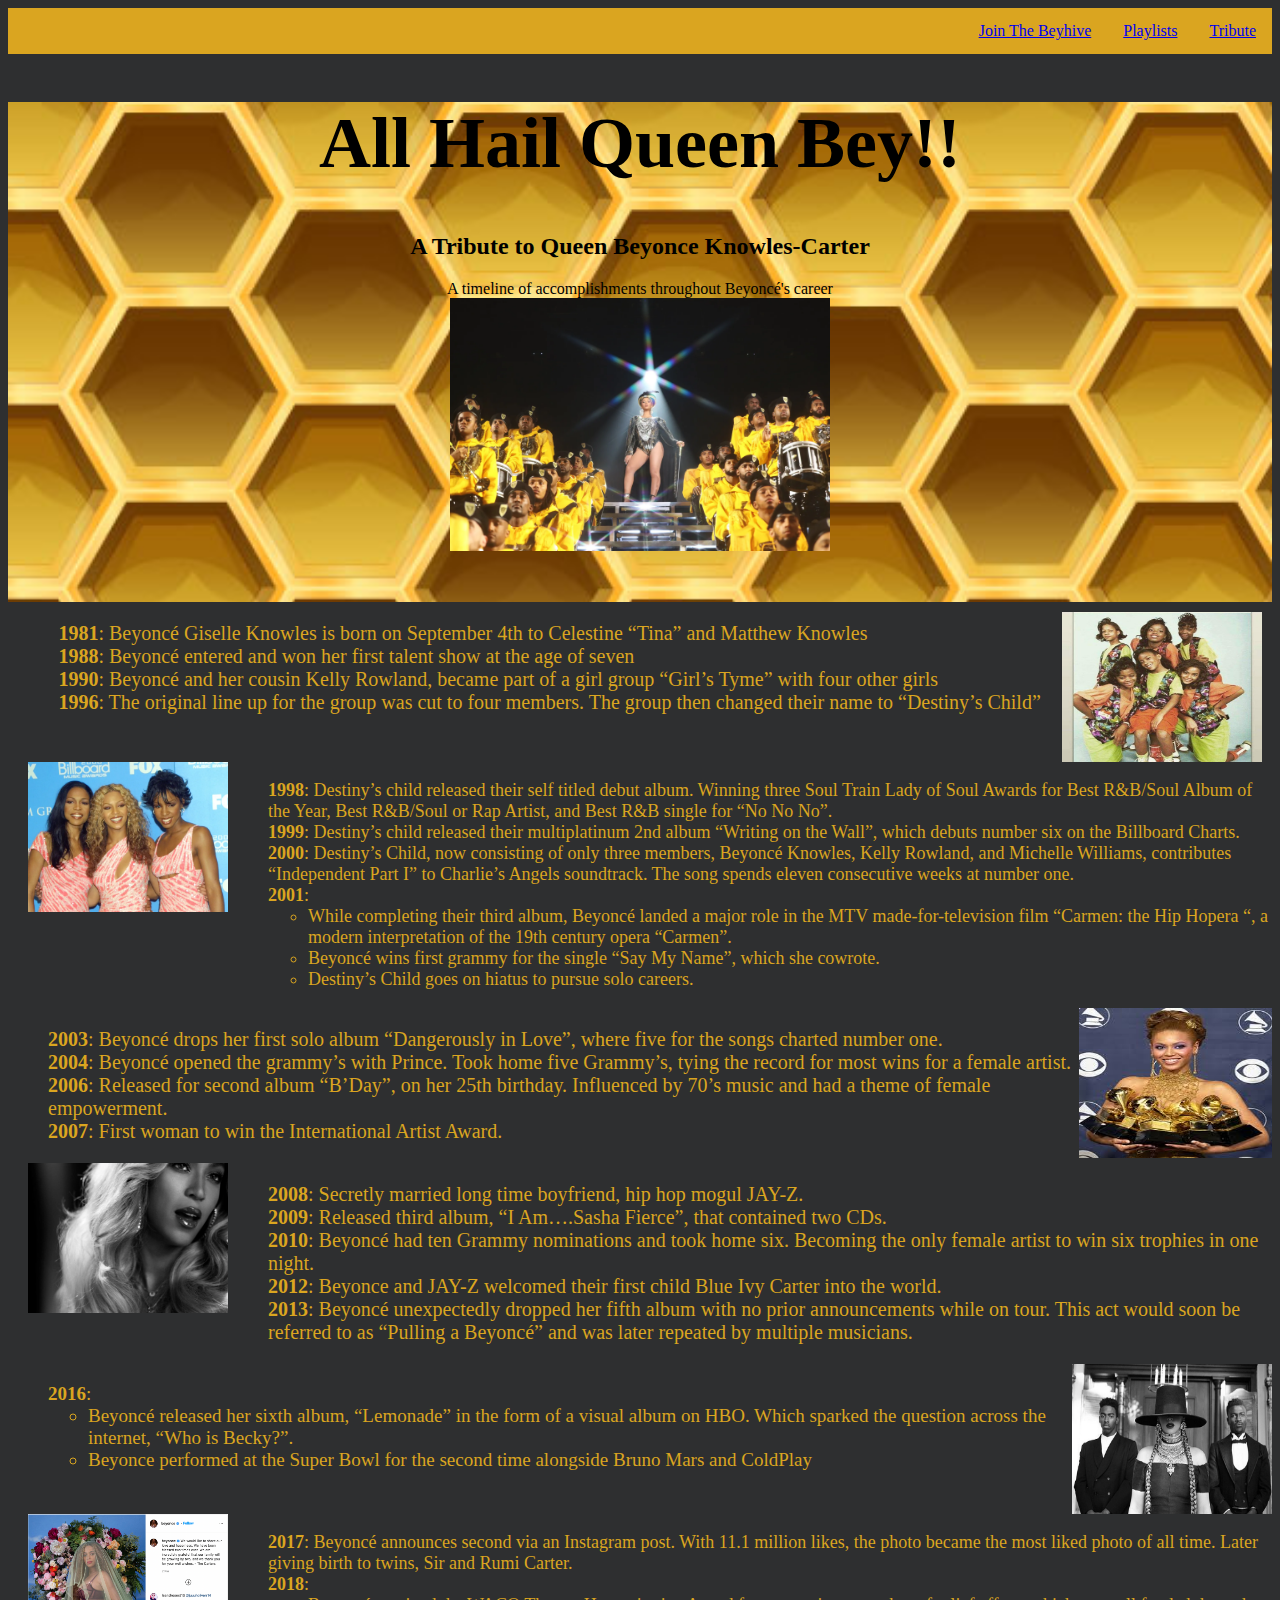
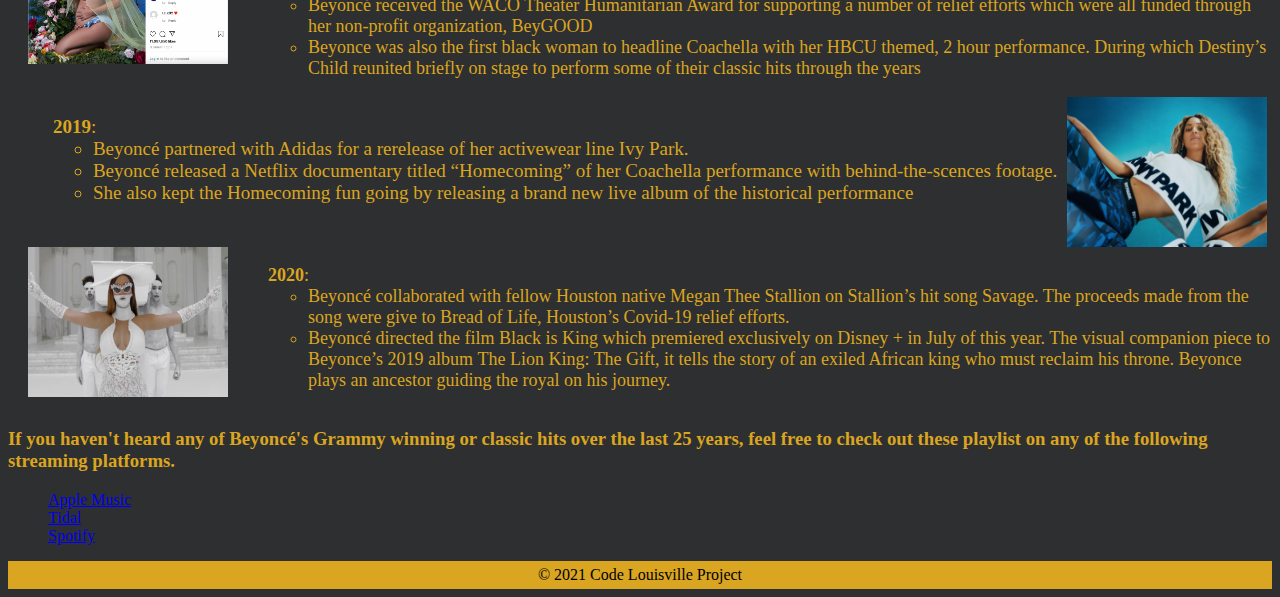
==== index.html @ 44b01366 "update" ====
<!DOCTYPE html>
<html>
 
<div class="nav">
    <a href="tribute">Tribute</a>
    <a href="playlist">Playlists</a>
    <a href="beyhive">Join The Beyhive</a>
</div>
    <head>
        <title>Beyoncé Tribute</title>
        <link rel= "stylesheet" href="styles.css">
    </head>

    <header class="intro">
        <h1>All Hail Queen Bey!!</h1>
            <h2>A Tribute to Queen Beyonce Knowles-Carter </h2>
            <span>A timeline of accomplishments throughout Beyoncé's career</span>
            <img class="coachella" src="img/HOMECOMING_1.0.webp" alt="Beyoncé's Coachella Performance">
   </header>
    
   <body>
        <div class="ninety-six">
            <ul style="list-style-type: none;">
                <li><b>1981</b>: Beyoncé Giselle Knowles is born on September 4th to Celestine “Tina” and Matthew Knowles</li>
                <li><b>1988</b>: Beyoncé entered and won her first talent show at the age of seven</li>
                <li><b>1990</b>: Beyoncé and her cousin Kelly Rowland, became part of a girl group “Girl’s Tyme”  with four other girls</li>
                <li><b>1996</b>: The original line up for the group was cut to four members. The group then changed their name to “Destiny’s Child”</li>
            </ul>
            <img class="image" src="img/GirlsTyme.jpg" alt="Girls Tyme" >
        </div>    

        <div class="ninety-eight">
            <img class="destiny" src="img/1361.webp" alt="Destiny’s Child">
            <ul style="list-style-type: none;">
                <li><b>1998</b>: Destiny’s child released their self titled debut album. Winning three Soul Train Lady of Soul Awards for Best R&B/Soul Album of the Year, Best R&B/Soul or Rap Artist, and Best R&B single for “No No No”.</li>
                <li><b>1999</b>: Destiny’s child released their multiplatinum 2nd album “Writing on the Wall”, which debuts number six on the Billboard Charts.</li> 
                <li><b>2000</b>: Destiny’s Child, now consisting of only three members, Beyoncé Knowles, Kelly Rowland, and Michelle Williams, contributes “Independent Part I” to Charlie’s Angels soundtrack. The song spends eleven consecutive weeks at number one. </li>
                <li><b>2001</b>: 
                    <ul>
                        <li>While completing their third album, Beyoncé landed a major role in the MTV made-for-television film “Carmen: the Hip Hopera “, a modern interpretation of the 19th century opera “Carmen”.</li>
                        <li>Beyoncé wins first grammy for the single “Say My Name”, which she cowrote.</li>
                        <li>Destiny’s Child goes on hiatus to pursue solo careers.</li>
                    </ul> 
                </li>
            </ul>
        </div>

        <div class="o-three">
            <ul style="list-style-type: none;">
                <li><b>2003</b>: Beyoncé drops her first solo album “Dangerously in Love”, where five for the songs charted number one.</li>              
                <li><b>2004</b>: Beyoncé opened the grammy’s with Prince. Took home five Grammy’s, tying the record for most wins for a female artist.</li>
                <li><b>2006</b>: Released for second album “B’Day”, on her 25th birthday. Influenced by 70’s music and had a theme of female empowerment.</li>
                <li><b>2007</b>: First woman to win the International Artist Award.</li> 
            </ul>
            <img class="solo" src="img/Solo.jpg" alt="Beyoncé at the 2004 Grammy Awards with her 5 awards">
        </div>

        <div class="o-eight">
            <img class="fam" src="img/DanceWithYou.webp">
            <ul style="list-style-type: none;">
            <li><b>2008</b>: Secretly married long time boyfriend, hip hop mogul JAY-Z.</li> 
            <li><b>2009</b>: Released third album, “I Am….Sasha Fierce”, that contained two CDs.</li>
            <li><b>2010</b>: Beyoncé had ten Grammy nominations and took home six. Becoming the only female artist to win six trophies in one night.</li>
            <li><b>2012</b>: Beyonce and JAY-Z welcomed their first child Blue Ivy Carter into the world.</li>
            <li><b>2013</b>: Beyoncé unexpectedly dropped her fifth album with no prior announcements while on tour. This act would soon be referred to as “Pulling a Beyoncé” and was later repeated by multiple musicians.</li>
            </ul>
        </div>

        <div class="sixteen">
            <ul style="list-style-type: none;">
            <li><b>2016</b>: 
                <ul>
                    <li>Beyoncé released her sixth album, “Lemonade” in the form of a visual album on HBO. Which sparked the question across the internet, “Who is Becky?”.</li>
                    <li>Beyonce performed at the Super Bowl for the second time alongside Bruno Mars and ColdPlay</li>
                </ul>
            </li>
            </ul>
            <img class="lemonade" src="img/beyonce_formation_lemonade.jpg">
        </div>

        <div class="seventeen">
            <img class="insta" src="img/BeyonceBreaksTheInternet.png">
            <ul style="list-style-type: none;">
            <li><b>2017</b>: Beyoncé announces second via an Instagram post. With 11.1 million likes, the photo became the most liked photo of all time. Later giving birth to twins, Sir and Rumi Carter.</li>
            <li><b>2018</b>: 
                <ul>
                    <li>Beyoncé received the WACO Theater Humanitarian Award for supporting a number of relief efforts which were all funded through her non-profit organization, BeyGOOD</li>
                    <li>Beyonce was also the first black woman to headline Coachella with her HBCU themed, 2 hour performance. During which Destiny’s Child reunited briefly on stage to perform some of their classic hits through the years</li>
            </ul>
            </li>
            </ul> 
        </div>

        
    <div class="nineteen">
            <ul style="list-style-type: none;">
        <li><b>2019</b>: 
            <ul>
                <li>Beyoncé partnered with Adidas for a rerelease of her activewear line Ivy Park.</li>
                <li>Beyoncé released a Netflix documentary titled “Homecoming” of her Coachella performance with behind-the-scences footage.</li>
                <li>She also kept the Homecoming fun going by releasing a brand new live album of the historical performance</li>
            </ul>
            </li>
            </ul>
            <img class="ivy" src="img/ivypark.png">
            </div>

            <div class="twenty-twenty">
                <img class="king" src="img/beyonce-black-is-king-7.webp">
            <ul style="list-style-type: none;">
                <li><b>2020</b>: 
                    <ul>
                    <li>Beyoncé collaborated with fellow Houston native Megan Thee Stallion on Stallion’s hit song Savage. The proceeds made from the song were give to Bread of Life, Houston’s Covid-19 relief efforts.</li>
                    <li>Beyoncé directed the film Black is King which premiered exclusively on Disney + in July of this year. The visual companion piece to Beyonce’s 2019 album The Lion King: The Gift, it tells the story of an exiled African king who must reclaim his throne. Beyonce plays an ancestor guiding the royal on his journey.</li>
                    </ul>
                    </li>
        </ul> 
    </div>  
    
    <h3>If you haven't heard any of Beyoncé's Grammy winning or classic hits over the last 25 years, feel free to check out these playlist on any of the following streaming platforms.</h3>
        <ul style="list-style-type: none;">
            <li><a href="https://music.apple.com/us/playlist/beyonc%C3%A9-essentials/pl.5f8c5bff172544048505f0b3253ee178">Apple Music</a></li>
            <li><a href="https://tidal.com/browse/playlist/26591fd0-cc2b-47ff-b4ec-30d2c98c127e">Tidal</a></li>
            <li><a href="https://open.spotify.com/playlist/7lo1rUZYXhRjo18CG9mTQl">Spotify</a></li>
        </ul>
    </body>

    <footer class="footer">&copy; 2021 Code Louisville Project</footer>
</html>
---- styles.css ----
.nav {
    list-style-type: none;
    margin: 0;
    padding: 0;
    background-color: goldenrod;
    overflow: hidden;
}

.nav a {
    float: right;
    text-align: center;
    padding: 14px 16px;
}

header {
    text-align: center;
    height: 500px;
    width: 100%;
    background-image: url(img/BeeHive.jpg);
    background-size: cover;

}
.coachella {
    display: block;
    margin-left: auto;
    margin-right: auto;
    width: 30%;
    transition: all .2s ease-in-out;
}

.coachella:hover {
    transform: scale(1.2);
}

body {
    background-color: rgb(46, 47, 48);
}

h1 {
    font-size: 72px;
}



.ninety-six {
    display: flex;
    justify-content: space-around;
    font-size: 20px;
    color: goldenrod;
    
}

.image {
    padding-top: 10px;
    height: 150px;
    width: 200px;
    display: flex;
    justify-content: space-around;
    transition: all .2s ease-in-out;
}

.image:hover {
    transform: scale(1.2);
}

.destiny {
    padding-left: 20px;
    height: 150px;
    width: 200px;
    display: flex;
    justify-content: space-around;
    transition: all .2s ease-in-out;
}

.destiny:hover {
    transform: scale(1.2);
}

.ninety-eight {
    
    display: flex;
    justify-content: space-around;
    font-size: 18px;
    color: goldenrod;
}

.o-three {
    display: flex;
    justify-content: space-around;
    font-size: 20px;
    color: goldenrod;
}

.solo {
    height: 150px;
    width: 200px;
    display: flex;
    justify-content: space-around;
    transition: all .2s ease-in-out;
}

.solo:hover {
    transform: scale(1.2);
}

.fam {
    padding-left: 20px;
    height: 150px;
    width: 200px;
    display: flex;
    justify-content: space-around;
    transition: all .2s ease-in-out;
    
}

.fam:hover {
    transform: scale(1.2);
}

.o-eight{
    display: flex;
    justify-content: space-around;
    font-size: 20px;
    color: goldenrod;
}


.sixteen {
    display: flex;
    justify-content: space-around;
    font-size: 19px;
    color:goldenrod;
}

.lemonade {
    height: 150px;
    width: 200px;
    display: flex;
    justify-content: space-around;
    transition: all .2s ease-in-out;
}

.lemonade:hover {
    transform: scale(1.2);
}

.insta {
    padding-left: 20px;
    height: 150px;
    width: 200px;
    display: flex;
    justify-content: space-around;
    transition: all .2s ease-in-out;
}

.insta:hover {
    transform: scale(1.2);
}

.seventeen{
    display: flex;
    justify-content: space-around;
    font-size: 18px;
    color: goldenrod;
}

.nineteen {
    display: flex;
    justify-content: space-around;
    font-size: 19px;
    color: goldenrod;
}

.ivy {
    height: 150px;
    width: 200px;
    display: flex;
    justify-content: space-around;
    transition: all .2s ease-in-out;
}

.ivy:hover {
    transform: scale(1.2);
}

.king {
    padding-left: 20px;
    height: 150px;
    width: 200px;
    display: flex;
    justify-content: space-around;
    transition: all .2s ease-in-out;
}

.king:hover {
    transform: scale(1.2);
}

.twenty-twenty {
    display: flex;
    justify-content: space-around;
    font-size: 18px;
    color: goldenrod;
}

footer {
    text-align: center;
    background-color: goldenrod;
    padding-top: 5px;
    padding-bottom: 5px;

}

h3 {
    color: goldenrod;
}

/* Media Queries */
@media (min-width: 500px ) {




}
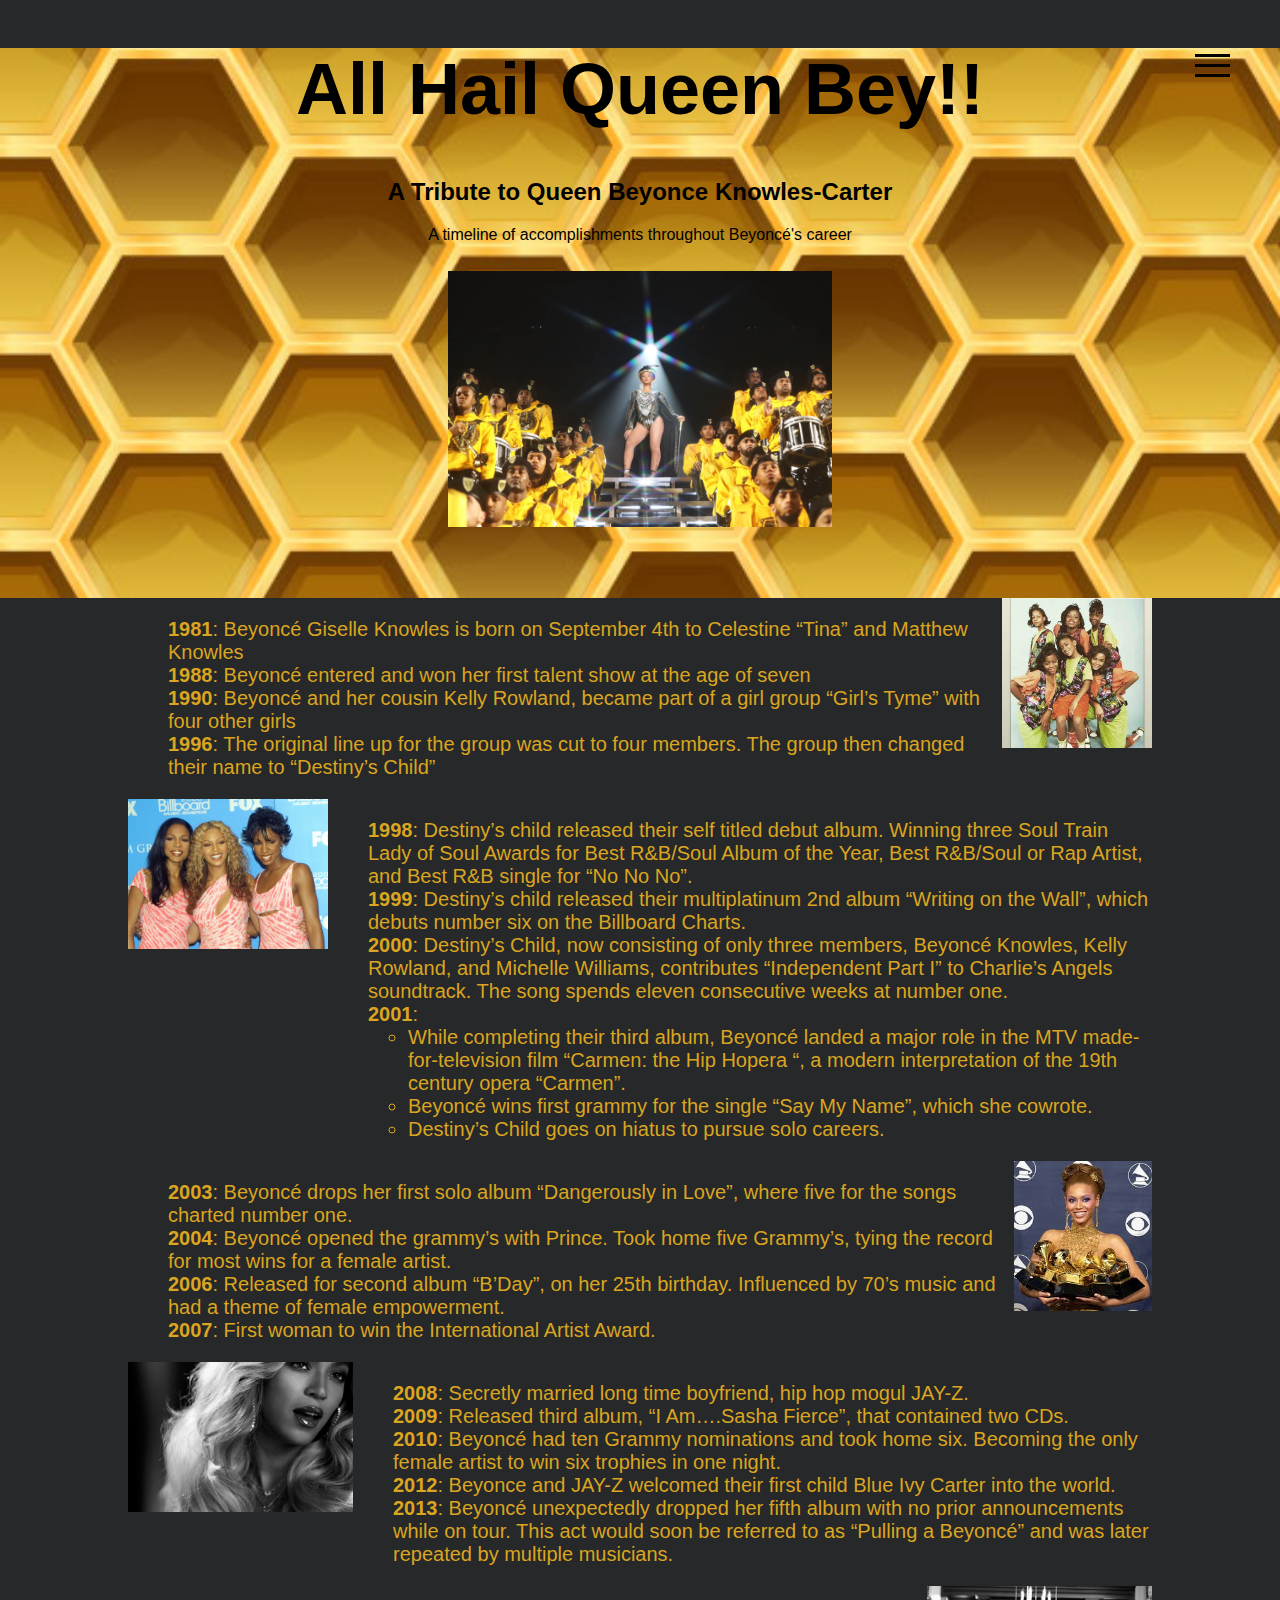
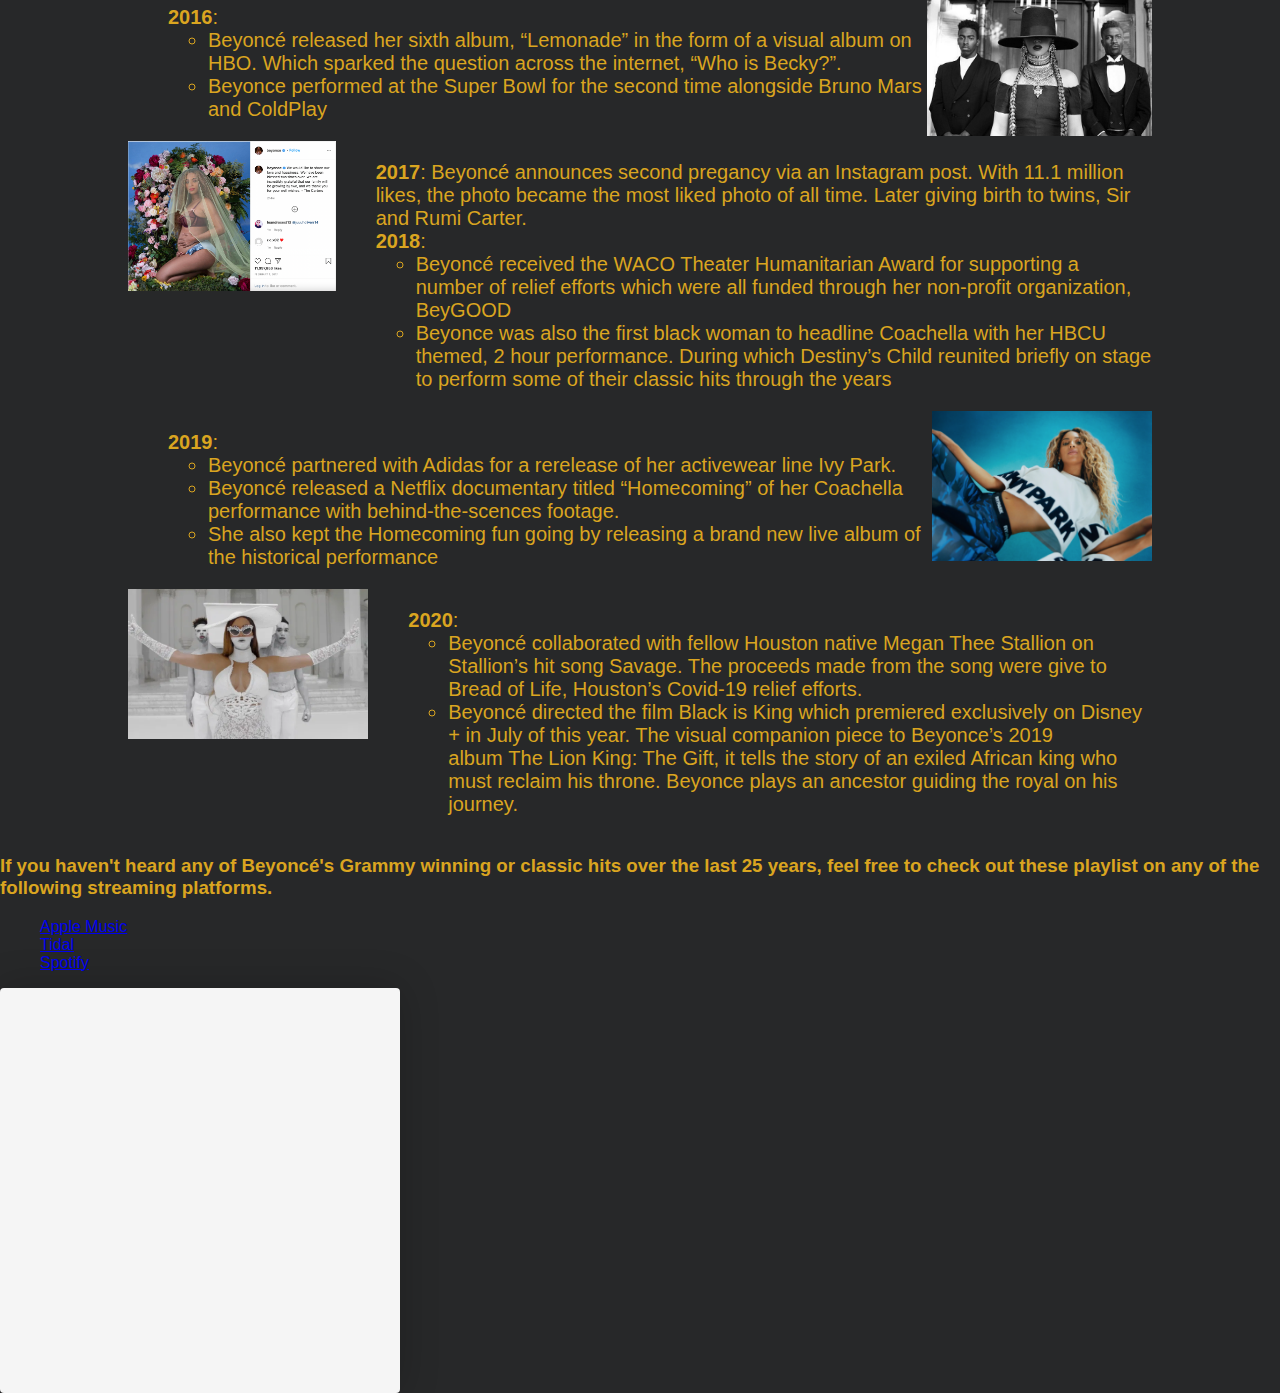
==== commit 79444879: "Login" ====
--- a/index.html
+++ b/index.html
@@ -1,11 +1,28 @@
 <!DOCTYPE html>
 <html>
  
-<div class="nav">
-    <a href="tribute">Tribute</a>
-    <a href="playlist">Playlists</a>
-    <a href="beyhive">Join The Beyhive</a>
+<div class="container">
+    <nav class="navbar">
+        <div class="hamburger-menu">
+            <div class="line line-1"></div>
+            <div class="line line-2"></div>
+            <div class="line line-3"></div>
+        </div>
+
+        <ul class="nav-list">
+            <li class="nav-item">
+                <a href="#tribute" class="nav-link">Tribute</a>
+            </li>
+            <li class="nav-item">
+                <a href="#playlists" class="nav-link">Playlists</a>
+            </li>
+            <li class="nav-item">
+                <a href="#beyhive" class="nav-link">Join The Beyhive</a>
+            </li>
+        </ul>
+    </nav>
 </div>
+    
     <head>
         <title>Beyoncé Tribute</title>
         <link rel= "stylesheet" href="styles.css">
@@ -19,8 +36,10 @@
    </header>
     
    <body>
-        <div class="ninety-six">
-            <ul style="list-style-type: none;">
+       
+       <script src="script1.js"></script>
+        <div class="row">
+            <ul href="#tribute" style="list-style-type: none;">
                 <li><b>1981</b>: Beyoncé Giselle Knowles is born on September 4th to Celestine “Tina” and Matthew Knowles</li>
                 <li><b>1988</b>: Beyoncé entered and won her first talent show at the age of seven</li>
                 <li><b>1990</b>: Beyoncé and her cousin Kelly Rowland, became part of a girl group “Girl’s Tyme”  with four other girls</li>
@@ -29,7 +48,7 @@
             <img class="image" src="img/GirlsTyme.jpg" alt="Girls Tyme" >
         </div>    
 
-        <div class="ninety-eight">
+        <div class="row">
             <img class="destiny" src="img/1361.webp" alt="Destiny’s Child">
             <ul style="list-style-type: none;">
                 <li><b>1998</b>: Destiny’s child released their self titled debut album. Winning three Soul Train Lady of Soul Awards for Best R&B/Soul Album of the Year, Best R&B/Soul or Rap Artist, and Best R&B single for “No No No”.</li>
@@ -45,7 +64,7 @@
             </ul>
         </div>
 
-        <div class="o-three">
+        <div class="row">
             <ul style="list-style-type: none;">
                 <li><b>2003</b>: Beyoncé drops her first solo album “Dangerously in Love”, where five for the songs charted number one.</li>              
                 <li><b>2004</b>: Beyoncé opened the grammy’s with Prince. Took home five Grammy’s, tying the record for most wins for a female artist.</li>
@@ -55,7 +74,7 @@
             <img class="solo" src="img/Solo.jpg" alt="Beyoncé at the 2004 Grammy Awards with her 5 awards">
         </div>
 
-        <div class="o-eight">
+        <div class="row">
             <img class="fam" src="img/DanceWithYou.webp">
             <ul style="list-style-type: none;">
             <li><b>2008</b>: Secretly married long time boyfriend, hip hop mogul JAY-Z.</li> 
@@ -66,7 +85,7 @@
             </ul>
         </div>
 
-        <div class="sixteen">
+        <div class="row">
             <ul style="list-style-type: none;">
             <li><b>2016</b>: 
                 <ul>
@@ -78,10 +97,10 @@
             <img class="lemonade" src="img/beyonce_formation_lemonade.jpg">
         </div>
 
-        <div class="seventeen">
+        <div class="row">
             <img class="insta" src="img/BeyonceBreaksTheInternet.png">
             <ul style="list-style-type: none;">
-            <li><b>2017</b>: Beyoncé announces second via an Instagram post. With 11.1 million likes, the photo became the most liked photo of all time. Later giving birth to twins, Sir and Rumi Carter.</li>
+            <li><b>2017</b>: Beyoncé announces second pregancy via an Instagram post. With 11.1 million likes, the photo became the most liked photo of all time. Later giving birth to twins, Sir and Rumi Carter.</li>
             <li><b>2018</b>: 
                 <ul>
                     <li>Beyoncé received the WACO Theater Humanitarian Award for supporting a number of relief efforts which were all funded through her non-profit organization, BeyGOOD</li>
@@ -92,7 +111,7 @@
         </div>
 
         
-    <div class="nineteen">
+    <div class="row">
             <ul style="list-style-type: none;">
         <li><b>2019</b>: 
             <ul>
@@ -105,7 +124,7 @@
             <img class="ivy" src="img/ivypark.png">
             </div>
 
-            <div class="twenty-twenty">
+            <div class="row">
                 <img class="king" src="img/beyonce-black-is-king-7.webp">
             <ul style="list-style-type: none;">
                 <li><b>2020</b>: 
@@ -115,14 +134,60 @@
                     </ul>
                     </li>
         </ul> 
-    </div>  
-    
-    <h3>If you haven't heard any of Beyoncé's Grammy winning or classic hits over the last 25 years, feel free to check out these playlist on any of the following streaming platforms.</h3>
+    </div> 
+
+   
+         <h3>If you haven't heard any of Beyoncé's Grammy winning or classic hits over the last 25 years, feel free to check out these playlist on any of the following streaming platforms.</h3>
         <ul style="list-style-type: none;">
             <li><a href="https://music.apple.com/us/playlist/beyonc%C3%A9-essentials/pl.5f8c5bff172544048505f0b3253ee178">Apple Music</a></li>
             <li><a href="https://tidal.com/browse/playlist/26591fd0-cc2b-47ff-b4ec-30d2c98c127e">Tidal</a></li>
             <li><a href="https://open.spotify.com/playlist/7lo1rUZYXhRjo18CG9mTQl">Spotify</a></li>
         </ul>
+
+        <div class="join">
+            <form class="form form-hidden" id="login">
+                <h3 class="form-title">Login</h3>
+                <div class="form-message form-message-error"></div>
+                <div class="form-input-group">
+                    <input type="text" class="form-input" autofocus placeholder="Username or Email"></input>
+                    <div class="form-input-error"></div>
+                <div class="form-input-group">
+                        <input type="text" class="form-input" autofocus placeholder="Password"></input>
+                        <div class="form-input-error"></div>    
+                </div>
+                <button class="form-button" type="submit">Continue</button>
+                <p class="form-text">
+                    <a href="#" class="form-link">Forgot your password?</a>
+                </p>
+                <p class="form-text">
+                    <a href="./" class="form-link" id="linkCreateAccount">Don't have an account? Create  account</a>
+                </p>
+
+            </form>
+            <form class="form" id="createAccount">
+                <h3 class="form-title">Create Account</h3>
+                <div class="form-message form-message-error"></div>
+                <div class="form-input-group">
+                    <input type="text" class="form-input" autofocus placeholder="Username"></input>
+                    <div class="form-input-error"></div>
+                    <div class="form-input-group">
+                        <input type="text" class="form-input" autofocus placeholder="Email Address"></input>
+                        <div class="form-input-error"></div>
+                <div class="form-input-group">
+                        <input type="text" class="form-input" autofocus placeholder="Password"></input>
+                        <div class="form-input-error"></div>   
+                <div class="form-input-group">
+                            <input type="text" class="form-input" autofocus placeholder="Confirm Password"></input>
+                            <div class="form-input-error"></div>          
+                </div>
+                <button class="form-button" type="submit">Continue</button>
+               
+                <p class="form-text">
+                    <a href="./" class="form-link" id="linkLogin">Already have an account? Sign in.</a>
+                </p>
+
+            </form>
+        </div>
     </body>
 
     <footer class="footer">&copy; 2021 Code Louisville Project</footer>
--- a/styles.css
+++ b/styles.css
@@ -1,207 +1,256 @@
 
-.nav {
-    list-style-type: none;
-    margin: 0;
-    padding: 0;
-    background-color: goldenrod;
-    overflow: hidden;
-}
-
-.nav a {
-    float: right;
-    text-align: center;
-    padding: 14px 16px;
-}
+.container {
+    background: linear-gradient(rgba(0, 0, 0, .4), rgba(148, 48, 48, .2) rgba(167, 67, 67, .4));
+    background-size: cover;
+}
+/* --- Navigation/Hamburger Menu --- */
+
+.navbar {
+    width: 300px;
+    height: 100%;
+    background-color: #262626;
+    position: fixed;
+    top: 0;
+    right: -300px;
+    display: flex;
+    justify-content: center;
+    align-items: center;
+    border-radius: 20% 0 0 60%;
+    transition: right .8 cubic-bezier(1, 0, 0, 0, 1);
+
+}
+
+.change {
+    right: 0;
+}
+
+.hamburger-menu {
+    width: 35px;
+    height: 30px;
+    position: fixed;
+    top: 50px;
+    right: 50px;
+    cursor: pointer;
+    display: flex;
+    flex-direction: column;
+    justify-content: space-around;
+}
+
+.line {
+    width: 100%;
+    height: 3px;
+    background-color: rgb(0, 0, 0);
+    transition: all 0.8s;
+}
+
+.change .line-1 {
+    transform: rotateZ(-405deg) translate(-8px, 6px);
+}
+
+.change .line-2 {
+    opacity: 0;
+}
+
+.change .line-3 {
+    transform: rotateZ(405deg) translate(-8px, -6px);
+}
+
 
 header {
     text-align: center;
-    height: 500px;
+    height: 550px;
     width: 100%;
     background-image: url(img/BeeHive.jpg);
     background-size: cover;
 
 }
+
+.nav-list {
+    text-align: right;
+}
+
+.nav-item {
+    list-style: none;
+    margin: 25px;
+}
+
+.nav-link {
+    text-decoration: none;
+    font-size: 20px;
+    color: goldenrod;
+    font-weight: 300;
+    letter-spacing: 1px;
+    text-transform: uppercase;
+    position: relative;
+    padding: 3px 0;
+}
+
+.nav-link::before,
+.nav-link::after {
+    content: "";
+    width: 100%;
+    height: 2px;
+    background-color: chocolate;
+    position: absolute;
+    left: 0;
+    transform: scaleX(0);
+    transition: transform 0.5s;
+}
+
+.nav-link::after {
+    bottom: 0;
+    transform-origin: right;
+}
+
+.nav-link::before {
+    top: 0;
+    transform-origin: left;
+}
+
+.nav-link:hover::before,
+.nav-link:hover::after {
+    transform: scaleX(1);
+}
+
 .coachella {
     display: block;
+    padding: 27px;
     margin-left: auto;
     margin-right: auto;
     width: 30%;
     transition: all .2s ease-in-out;
 }
 
+/* --- Tribute Content --- */
 .coachella:hover {
     transform: scale(1.2);
 }
 
 body {
-    background-color: rgb(46, 47, 48);
-}
+    background-color: rgb(39, 40, 41);
+    margin: 0;
+    font-family: Arial, Helvetica, sans-serif;
+}
+
 
 h1 {
     font-size: 72px;
 }
 
-
-
-.ninety-six {
+.row {
     display: flex;
     justify-content: space-around;
+    width: 80vw;
+    margin: 0 10vw;
     font-size: 20px;
     color: goldenrod;
-    
-}
-
-.image {
-    padding-top: 10px;
+}
+
+
+.row > img {
     height: 150px;
-    width: 200px;
+    width: auto;
+    transition: all .2s ease-in-out;
+}
+.row > img:hover {
+    transform: scale(1.2);
+}
+
+h3 {
+    color: goldenrod;
+}
+
+/* --- Login/Signup Form --- */
+
+.join {
+    --color-error: #cc3333;
+    --color-success: rgb(31, 170, 26);
+    --border-radius: 4px;
+
+    margin: 0;
+    height: 45vh;
     display: flex;
-    justify-content: space-around;
-    transition: all .2s ease-in-out;
-}
-
-.image:hover {
-    transform: scale(1.2);
-}
-
-.destiny {
-    padding-left: 20px;
-    height: 150px;
-    width: 200px;
-    display: flex;
-    justify-content: space-around;
-    transition: all .2s ease-in-out;
-}
-
-.destiny:hover {
-    transform: scale(1.2);
-}
-
-.ninety-eight {
-    
-    display: flex;
-    justify-content: space-around;
+    align-items: center;
+    justify-content: center;
     font-size: 18px;
-    color: goldenrod;
-}
-
-.o-three {
-    display: flex;
-    justify-content: space-around;
-    font-size: 20px;
-    color: goldenrod;
-}
-
-.solo {
-    height: 150px;
-    width: 200px;
-    display: flex;
-    justify-content: space-around;
-    transition: all .2s ease-in-out;
-}
-
-.solo:hover {
-    transform: scale(1.2);
-}
-
-.fam {
-    padding-left: 20px;
-    height: 150px;
-    width: 200px;
-    display: flex;
-    justify-content: space-around;
-    transition: all .2s ease-in-out;
-    
-}
-
-.fam:hover {
-    transform: scale(1.2);
-}
-
-.o-eight{
-    display: flex;
-    justify-content: space-around;
-    font-size: 20px;
-    color: goldenrod;
-}
-
-
-.sixteen {
-    display: flex;
-    justify-content: space-around;
-    font-size: 19px;
-    color:goldenrod;
-}
-
-.lemonade {
-    height: 150px;
-    width: 200px;
-    display: flex;
-    justify-content: space-around;
-    transition: all .2s ease-in-out;
-}
-
-.lemonade:hover {
-    transform: scale(1.2);
-}
-
-.insta {
-    padding-left: 20px;
-    height: 150px;
-    width: 200px;
-    display: flex;
-    justify-content: space-around;
-    transition: all .2s ease-in-out;
-}
-
-.insta:hover {
-    transform: scale(1.2);
-}
-
-.seventeen{
-    display: flex;
-    justify-content: space-around;
-    font-size: 18px;
-    color: goldenrod;
-}
-
-.nineteen {
-    display: flex;
-    justify-content: space-around;
-    font-size: 19px;
-    color: goldenrod;
-}
-
-.ivy {
-    height: 150px;
-    width: 200px;
-    display: flex;
-    justify-content: space-around;
-    transition: all .2s ease-in-out;
-}
-
-.ivy:hover {
-    transform: scale(1.2);
-}
-
-.king {
-    padding-left: 20px;
-    height: 150px;
-    width: 200px;
-    display: flex;
-    justify-content: space-around;
-    transition: all .2s ease-in-out;
-}
-
-.king:hover {
-    transform: scale(1.2);
-}
-
-.twenty-twenty {
-    display: flex;
-    justify-content: space-around;
-    font-size: 18px;
-    color: goldenrod;
+
+    width: 400px;
+    max-width: 400px;
+    margin: 1 rem;
+    padding: 2 rem;
+    box-shadow: 0 0 40px rgba(0, 0, 0, .2);
+    border-radius: var(--border-radius);
+    background: whitesmoke;
+}
+
+.join,
+.form-input,
+.form-button {
+    font: 500, 1rem 'Quicksand', sans-serif;
+
+}
+
+.form-hidden {
+    display: none;
+}
+
+.form > *:first-child {
+    margin-top: 0;
+}
+
+.form > *:last-child {
+    margin-bottom: 0;
+}
+
+.form-title {
+    margin-bottom: 1rem;
+    text-align: center;
+}
+
+.form-message {
+    text-align: center;
+    margin-bottom: 1rem;
+}
+
+.form-message-success {
+    color: var(--color-success);
+}
+
+.form-message-error {
+    color: var(--color-error);
+}
+
+.form-input-group {
+    margin-bottom: 1rem;
+}
+
+.form-input {
+    display: block;
+    width: 100%;
+    padding: .75rem;
+    box-sizing: border-box;
+    border-radius: var(--border-radius);
+    border: 1px solid #dddddd;
+    outline: none;
+    background: #eeeeee;
+    transition: background 0.2s, border color 0.2s;
+}
+
+.form-input:focus {
+    border-color: goldenrod;
+    background: #eeeeee;
+
+}
+
+.form-input-error {
+    color: var(--color-error);
+    border-color: var(--color-error);
+}
+
+.form-input-error-message {
+    margin-top: 0.5rem;
+    font-size: .85rem;
+    color: var(--color-error);
 }
 
 footer {
@@ -212,11 +261,44 @@
 
 }
 
-h3 {
-    color: goldenrod;
-}
-
-/* Media Queries */
+.form-button {
+    width: 100%;
+    padding: 1rem 2rem;
+    font-weight: bold;
+    font-size: 1.1rem;
+    color: rgb(39, 40, 41);
+    background: goldenrod;
+    border: none;
+    border-radius: var(--border-radius);
+    outline: none;
+    cursor: pointer;
+
+
+}
+
+.form-button:hover {
+    background: goldenrod;
+}
+
+.form-button:active {
+    transform: scale(0.98);
+}
+
+.form-text {
+    text-align: center;
+}
+
+.form-link {
+    color: rgb(39, 40, 41);
+    text-decoration: none;
+    cursor: pointer;
+}
+
+.form-link:hover {
+    text-decoration: underline;
+}
+
+/* --- Media Queries --- */
 @media (min-width: 500px ) {
 
 
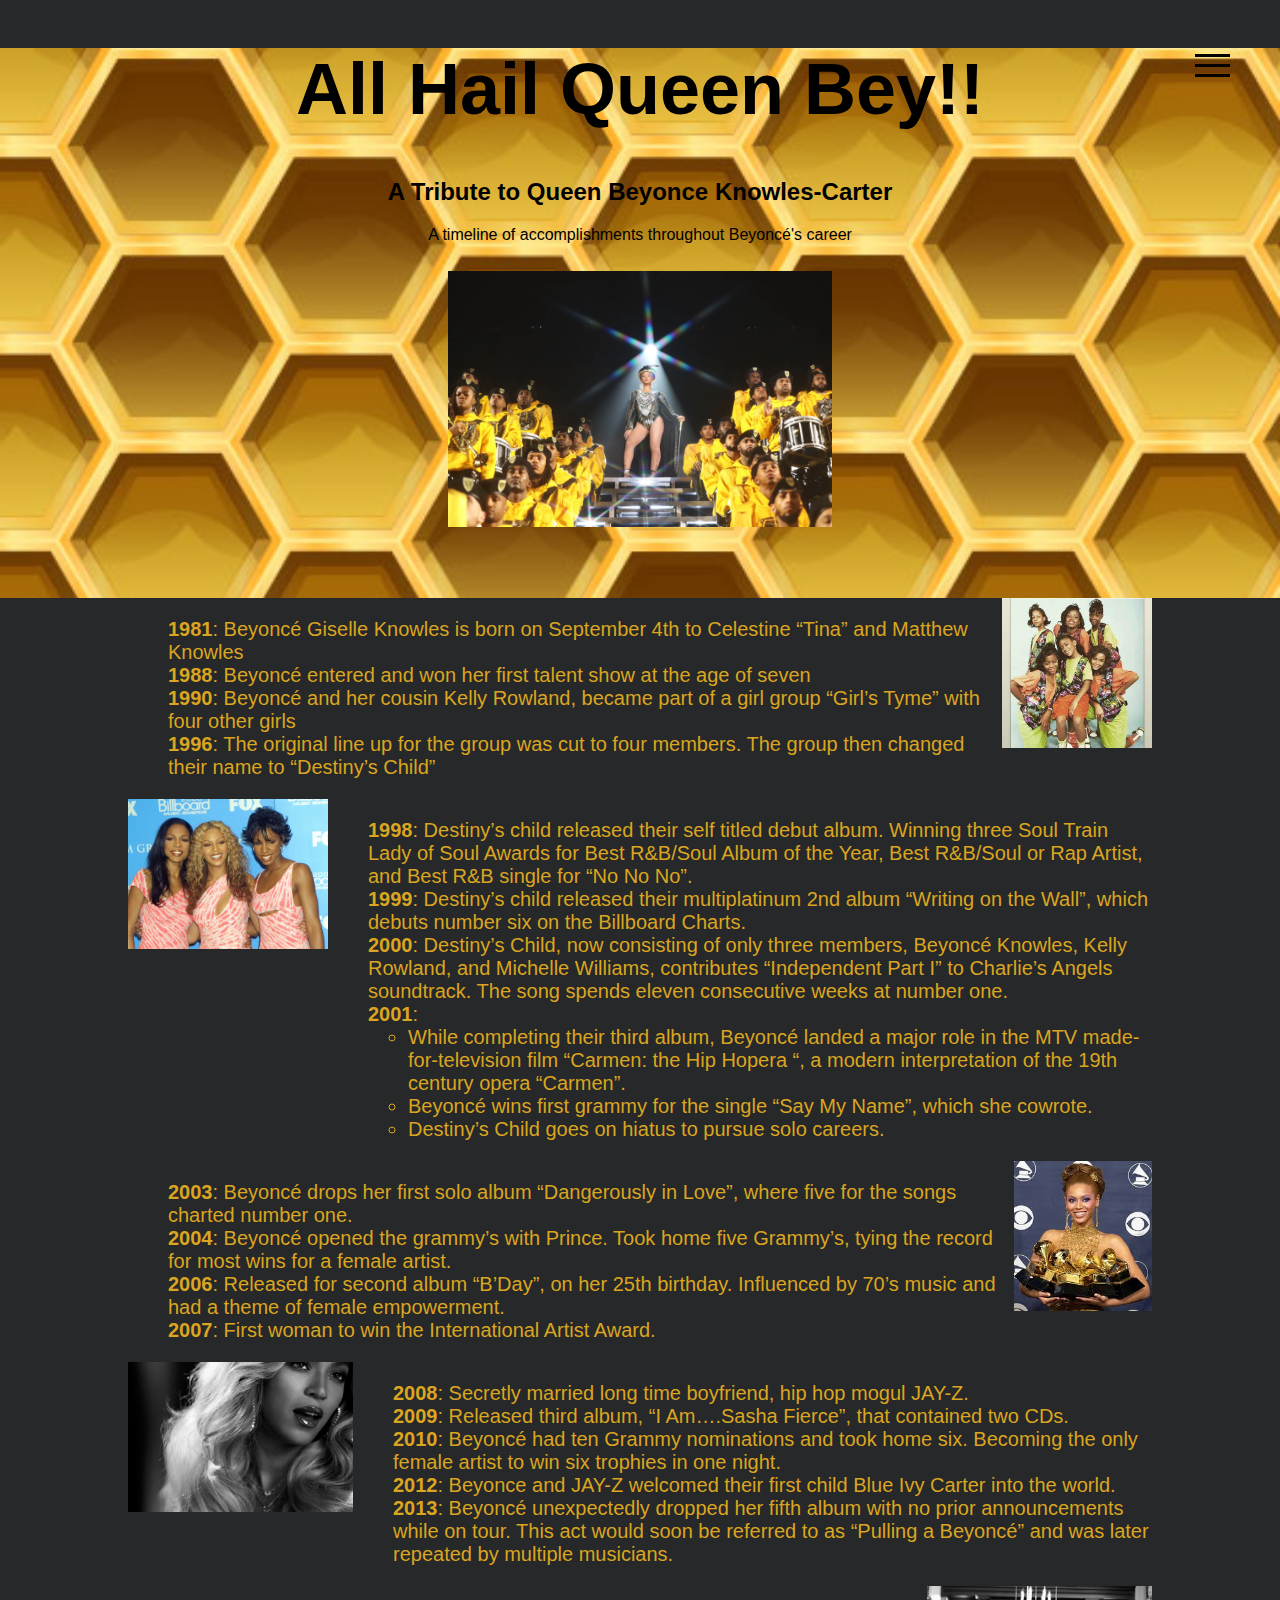
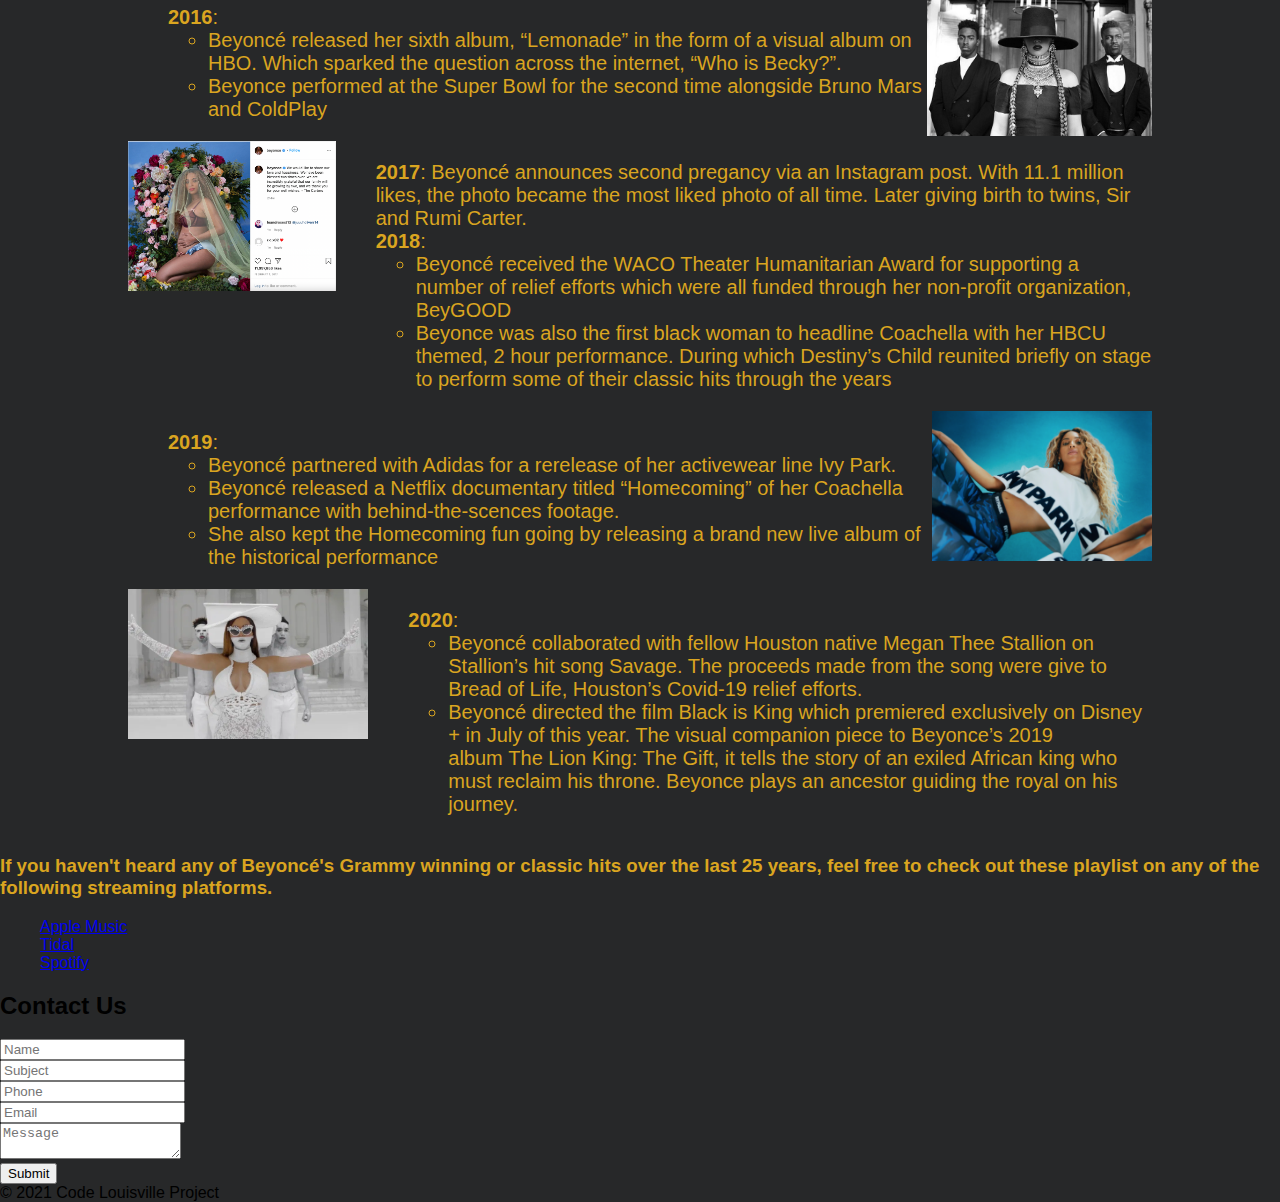
==== commit 3743288d: "Contact us Validation" ====
--- a/index.html
+++ b/index.html
@@ -17,7 +17,7 @@
                 <a href="#playlists" class="nav-link">Playlists</a>
             </li>
             <li class="nav-item">
-                <a href="#beyhive" class="nav-link">Join The Beyhive</a>
+                <a href="#beyhive" class="nav-link">Contact The Beyhive</a>
             </li>
         </ul>
     </nav>
@@ -144,49 +144,30 @@
             <li><a href="https://open.spotify.com/playlist/7lo1rUZYXhRjo18CG9mTQl">Spotify</a></li>
         </ul>
 
-        <div class="join">
-            <form class="form form-hidden" id="login">
-                <h3 class="form-title">Login</h3>
-                <div class="form-message form-message-error"></div>
-                <div class="form-input-group">
-                    <input type="text" class="form-input" autofocus placeholder="Username or Email"></input>
-                    <div class="form-input-error"></div>
-                <div class="form-input-group">
-                        <input type="text" class="form-input" autofocus placeholder="Password"></input>
-                        <div class="form-input-error"></div>    
+        <div class="wrapper">
+            <h2>Contact Us</h2>
+            <div id="error-message"></div>
+
+            <form id="myform">
+                <div class="input-field">
+                    <input type="text" placeholder="Name" id="name">
                 </div>
-                <button class="form-button" type="submit">Continue</button>
-                <p class="form-text">
-                    <a href="#" class="form-link">Forgot your password?</a>
-                </p>
-                <p class="form-text">
-                    <a href="./" class="form-link" id="linkCreateAccount">Don't have an account? Create  account</a>
-                </p>
-
-            </form>
-            <form class="form" id="createAccount">
-                <h3 class="form-title">Create Account</h3>
-                <div class="form-message form-message-error"></div>
-                <div class="form-input-group">
-                    <input type="text" class="form-input" autofocus placeholder="Username"></input>
-                    <div class="form-input-error"></div>
-                    <div class="form-input-group">
-                        <input type="text" class="form-input" autofocus placeholder="Email Address"></input>
-                        <div class="form-input-error"></div>
-                <div class="form-input-group">
-                        <input type="text" class="form-input" autofocus placeholder="Password"></input>
-                        <div class="form-input-error"></div>   
-                <div class="form-input-group">
-                            <input type="text" class="form-input" autofocus placeholder="Confirm Password"></input>
-                            <div class="form-input-error"></div>          
+                <div class="input-field">
+                    <input type="text" placeholder="Subject" id="subject">
                 </div>
-                <button class="form-button" type="submit">Continue</button>
-               
-                <p class="form-text">
-                    <a href="./" class="form-link" id="linkLogin">Already have an account? Sign in.</a>
-                </p>
-
-            </form>
+                <div class="input-field">
+                    <input type="text" placeholder="Phone" id="phone">
+                </div>
+                <div class="input-field">
+                    <input type="text" placeholder="Email" id="email">
+                </div>
+                <div class="input-field">
+                    <textarea id="message" placeholder="Message"></textarea>
+                </div>
+                <div class="btn">
+                    <input type="submit">
+                </div>
+            
         </div>
     </body>
 
--- a/styles.css
+++ b/styles.css
@@ -162,141 +162,7 @@
 
 /* --- Login/Signup Form --- */
 
-.join {
-    --color-error: #cc3333;
-    --color-success: rgb(31, 170, 26);
-    --border-radius: 4px;
 
-    margin: 0;
-    height: 45vh;
-    display: flex;
-    align-items: center;
-    justify-content: center;
-    font-size: 18px;
-
-    width: 400px;
-    max-width: 400px;
-    margin: 1 rem;
-    padding: 2 rem;
-    box-shadow: 0 0 40px rgba(0, 0, 0, .2);
-    border-radius: var(--border-radius);
-    background: whitesmoke;
-}
-
-.join,
-.form-input,
-.form-button {
-    font: 500, 1rem 'Quicksand', sans-serif;
-
-}
-
-.form-hidden {
-    display: none;
-}
-
-.form > *:first-child {
-    margin-top: 0;
-}
-
-.form > *:last-child {
-    margin-bottom: 0;
-}
-
-.form-title {
-    margin-bottom: 1rem;
-    text-align: center;
-}
-
-.form-message {
-    text-align: center;
-    margin-bottom: 1rem;
-}
-
-.form-message-success {
-    color: var(--color-success);
-}
-
-.form-message-error {
-    color: var(--color-error);
-}
-
-.form-input-group {
-    margin-bottom: 1rem;
-}
-
-.form-input {
-    display: block;
-    width: 100%;
-    padding: .75rem;
-    box-sizing: border-box;
-    border-radius: var(--border-radius);
-    border: 1px solid #dddddd;
-    outline: none;
-    background: #eeeeee;
-    transition: background 0.2s, border color 0.2s;
-}
-
-.form-input:focus {
-    border-color: goldenrod;
-    background: #eeeeee;
-
-}
-
-.form-input-error {
-    color: var(--color-error);
-    border-color: var(--color-error);
-}
-
-.form-input-error-message {
-    margin-top: 0.5rem;
-    font-size: .85rem;
-    color: var(--color-error);
-}
-
-footer {
-    text-align: center;
-    background-color: goldenrod;
-    padding-top: 5px;
-    padding-bottom: 5px;
-
-}
-
-.form-button {
-    width: 100%;
-    padding: 1rem 2rem;
-    font-weight: bold;
-    font-size: 1.1rem;
-    color: rgb(39, 40, 41);
-    background: goldenrod;
-    border: none;
-    border-radius: var(--border-radius);
-    outline: none;
-    cursor: pointer;
-
-
-}
-
-.form-button:hover {
-    background: goldenrod;
-}
-
-.form-button:active {
-    transform: scale(0.98);
-}
-
-.form-text {
-    text-align: center;
-}
-
-.form-link {
-    color: rgb(39, 40, 41);
-    text-decoration: none;
-    cursor: pointer;
-}
-
-.form-link:hover {
-    text-decoration: underline;
-}
 
 /* --- Media Queries --- */
 @media (min-width: 500px ) {
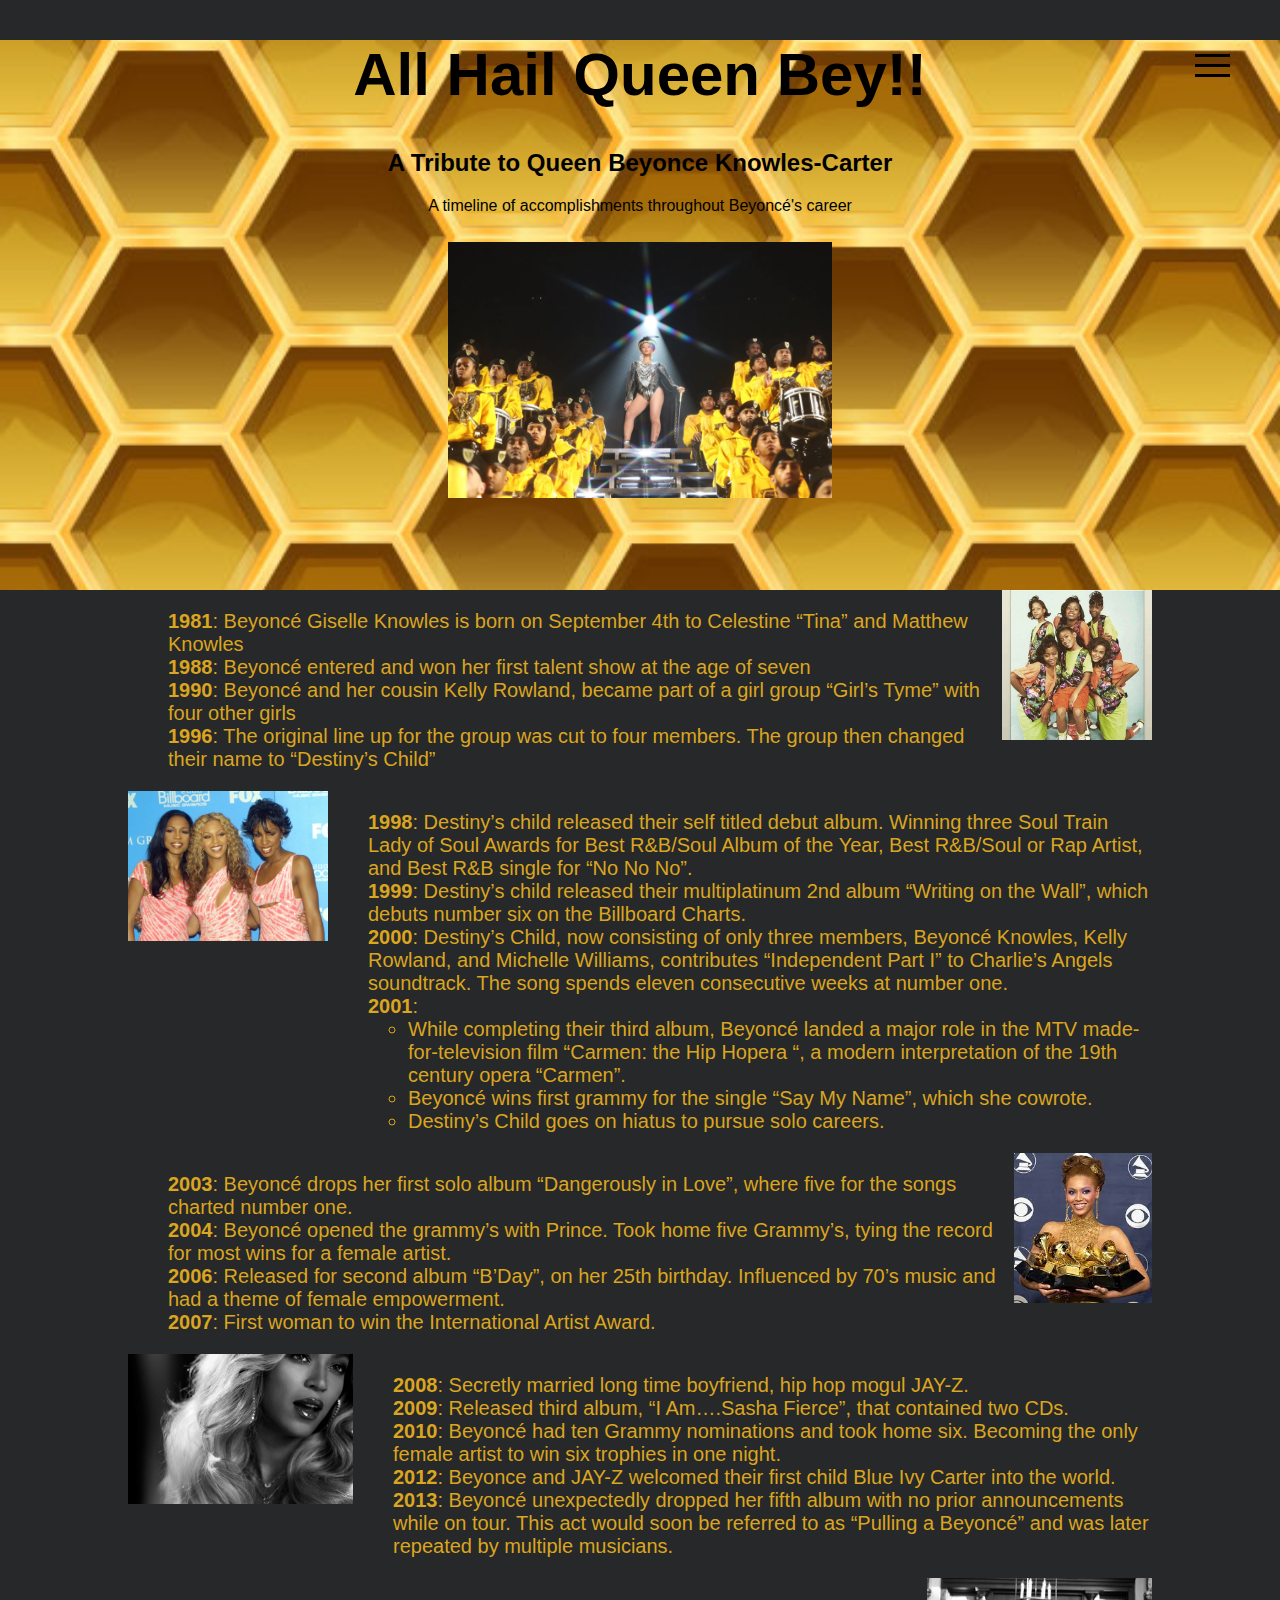
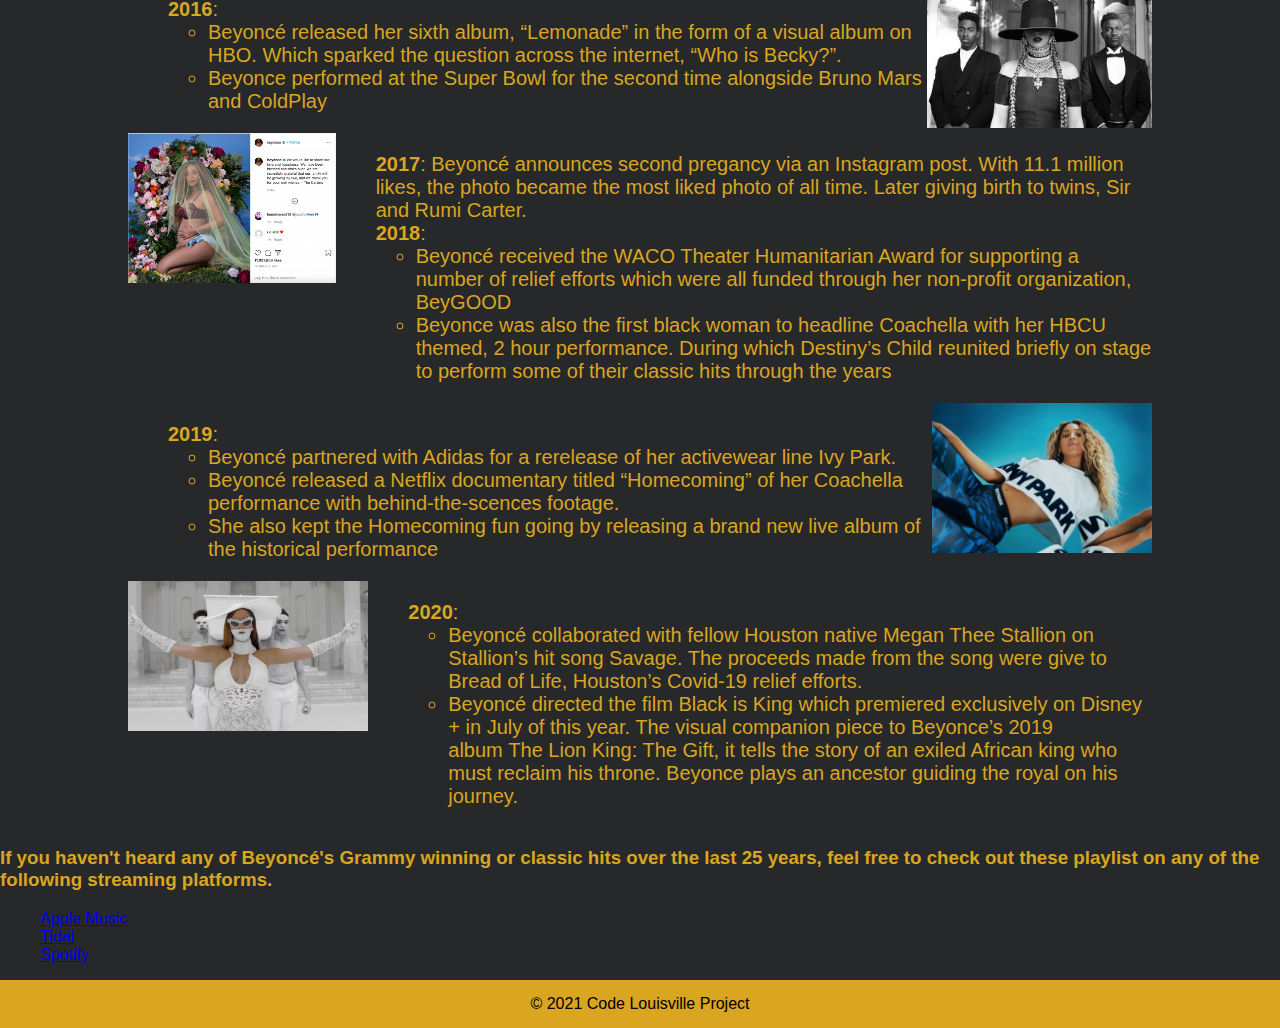
==== commit 5b2d057c: "Changes" ====
--- a/index.html
+++ b/index.html
@@ -11,13 +11,13 @@
 
         <ul class="nav-list">
             <li class="nav-item">
-                <a href="#tribute" class="nav-link">Tribute</a>
+                <a href="tribute" name="tribute" class="nav-link">Tribute</a>
             </li>
             <li class="nav-item">
-                <a href="#playlists" class="nav-link">Playlists</a>
+                <a href="#playlists" class="nav-link" name="playlist">Playlists</a>
             </li>
             <li class="nav-item">
-                <a href="#beyhive" class="nav-link">Contact The Beyhive</a>
+                <a href="contactus.html" class="nav-link">Contact Us</a>
             </li>
         </ul>
     </nav>
@@ -37,7 +37,8 @@
     
    <body>
        
-       <script src="script1.js"></script>
+       <script src="menu.js"></script>
+       
         <div class="row">
             <ul href="#tribute" style="list-style-type: none;">
                 <li><b>1981</b>: Beyoncé Giselle Knowles is born on September 4th to Celestine “Tina” and Matthew Knowles</li>
@@ -144,31 +145,8 @@
             <li><a href="https://open.spotify.com/playlist/7lo1rUZYXhRjo18CG9mTQl">Spotify</a></li>
         </ul>
 
-        <div class="wrapper">
-            <h2>Contact Us</h2>
-            <div id="error-message"></div>
 
-            <form id="myform">
-                <div class="input-field">
-                    <input type="text" placeholder="Name" id="name">
-                </div>
-                <div class="input-field">
-                    <input type="text" placeholder="Subject" id="subject">
-                </div>
-                <div class="input-field">
-                    <input type="text" placeholder="Phone" id="phone">
-                </div>
-                <div class="input-field">
-                    <input type="text" placeholder="Email" id="email">
-                </div>
-                <div class="input-field">
-                    <textarea id="message" placeholder="Message"></textarea>
-                </div>
-                <div class="btn">
-                    <input type="submit">
-                </div>
-            
-        </div>
+        
     </body>
 
     <footer class="footer">&copy; 2021 Code Louisville Project</footer>
--- a/styles.css
+++ b/styles.css
@@ -160,14 +160,24 @@
     color: goldenrod;
 }
 
+footer {
+    padding: 15px;
+    background: goldenrod;
+    text-align: center;
+}
+
 /* --- Login/Signup Form --- */
 
 
 
 /* --- Media Queries --- */
-@media (min-width: 500px ) {
-
-
-
+@media (min-width: 343px ) {
+   
+   h1 {
+       font-size: 60px;
+   }
+    .row > image {
+       display: none;
+   }
 
 }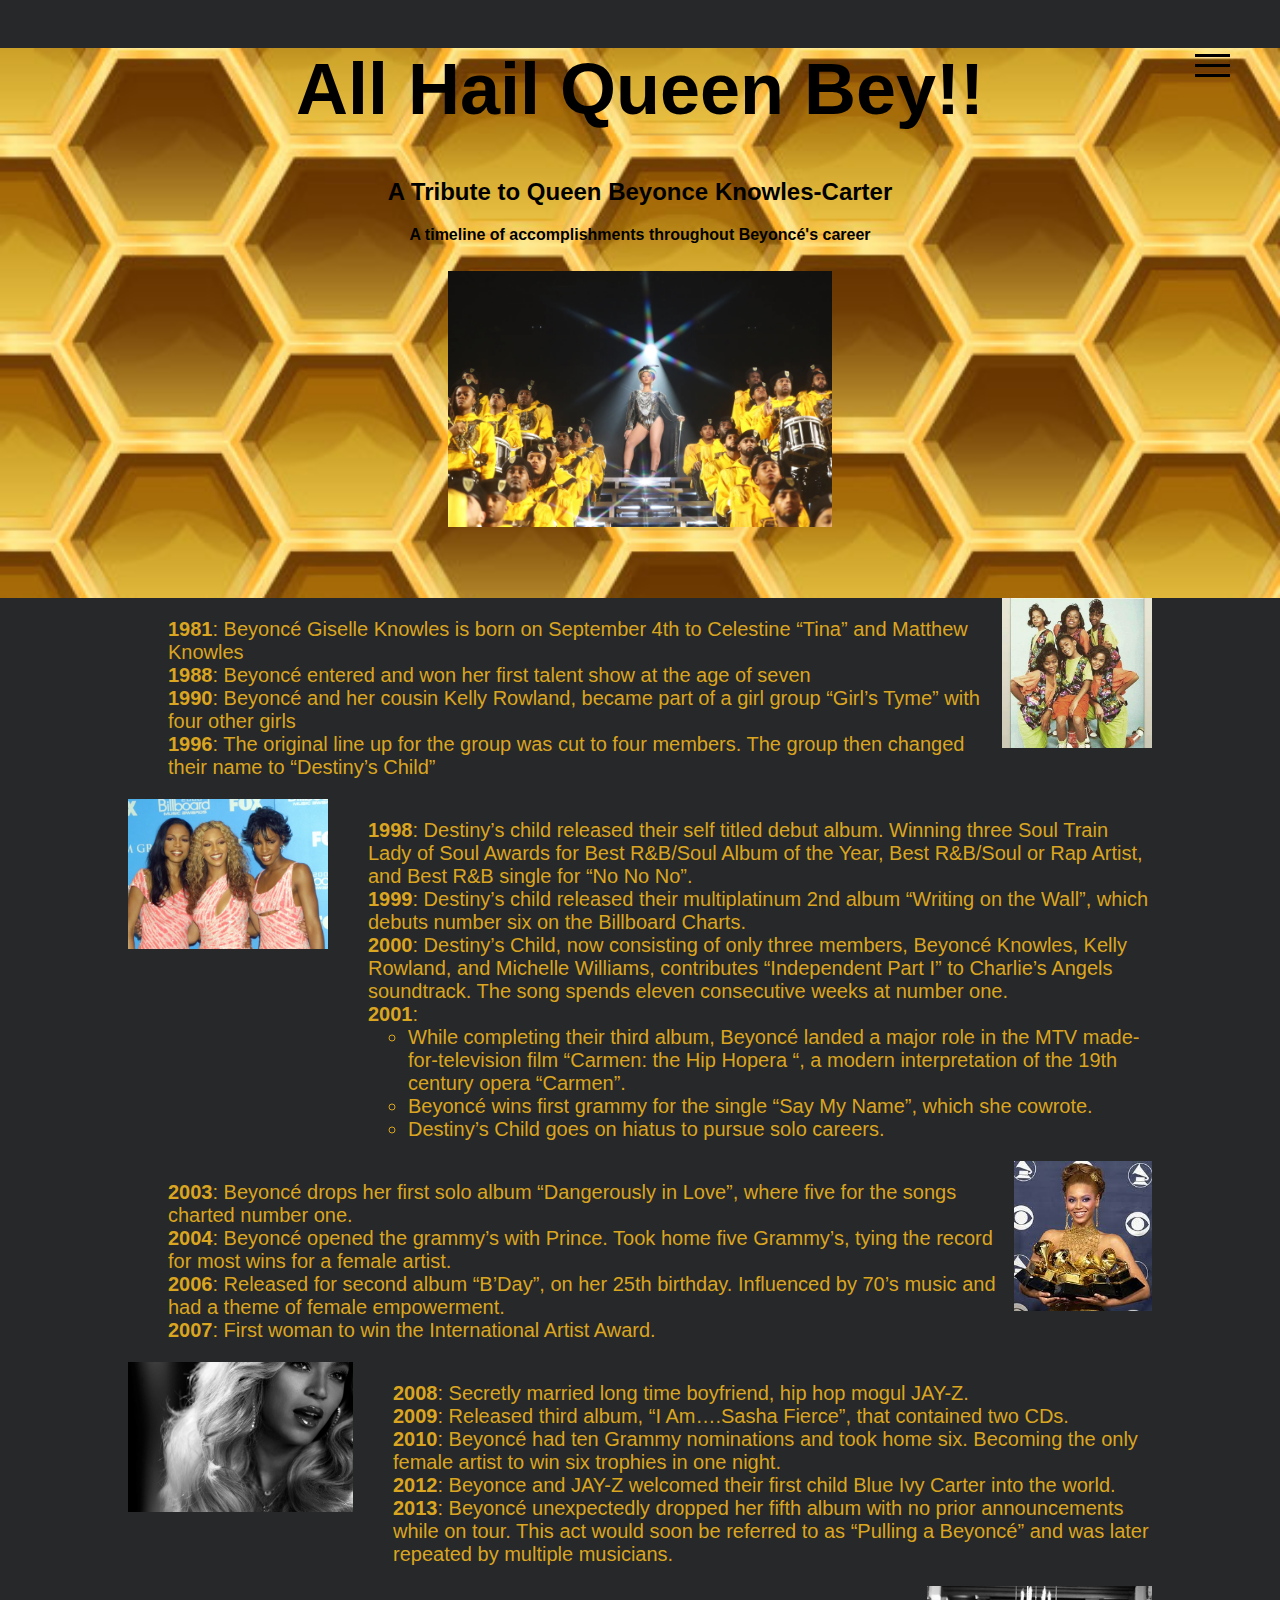
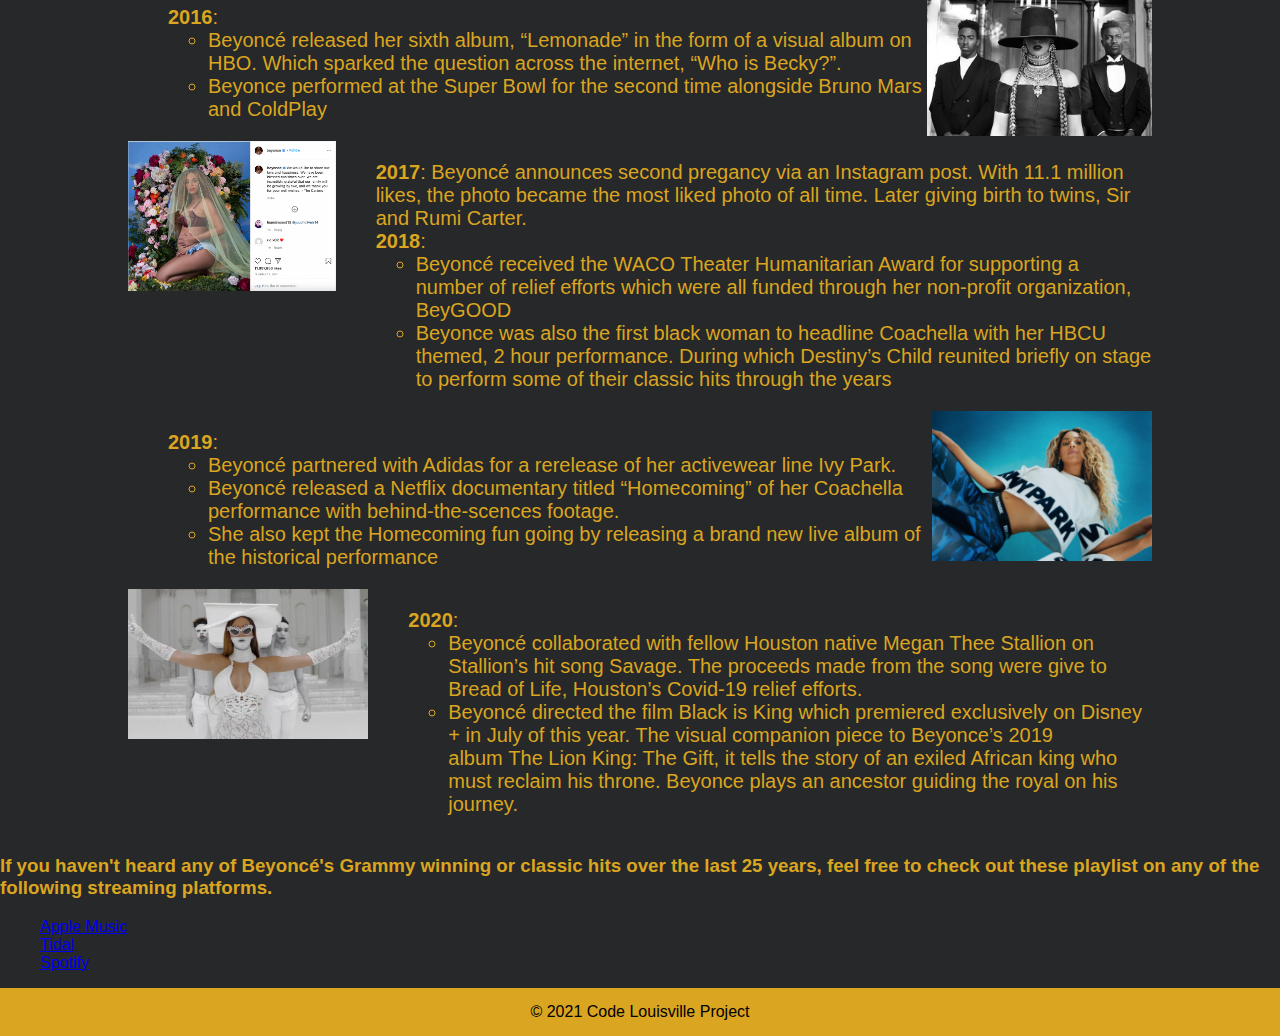
==== commit 60f884c8: "Finished Project" ====
--- a/index.html
+++ b/index.html
@@ -11,10 +11,10 @@
 
         <ul class="nav-list">
             <li class="nav-item">
-                <a href="tribute" name="tribute" class="nav-link">Tribute</a>
+                <a href="#tribute" class="nav-link">Tribute</a>
             </li>
             <li class="nav-item">
-                <a href="#playlists" class="nav-link" name="playlist">Playlists</a>
+                <a href="#playlists" class="nav-link" id="playlist">Playlists</a>
             </li>
             <li class="nav-item">
                 <a href="contactus.html" class="nav-link">Contact Us</a>
@@ -26,12 +26,13 @@
     <head>
         <title>Beyoncé Tribute</title>
         <link rel= "stylesheet" href="styles.css">
+        <meta content="width=device-width, initial-scale=1" name="viewport" />
     </head>
 
-    <header class="intro">
-        <h1>All Hail Queen Bey!!</h1>
+    <header class="intro" >
+        <h1 id="tribute">All Hail Queen Bey!!</h1>
             <h2>A Tribute to Queen Beyonce Knowles-Carter </h2>
-            <span>A timeline of accomplishments throughout Beyoncé's career</span>
+            <span><b>A timeline of accomplishments throughout Beyoncé's career</b></span>
             <img class="coachella" src="img/HOMECOMING_1.0.webp" alt="Beyoncé's Coachella Performance">
    </header>
     
@@ -40,7 +41,8 @@
        <script src="menu.js"></script>
        
         <div class="row">
-            <ul href="#tribute" style="list-style-type: none;">
+            
+            <ul style="list-style-type: none;">
                 <li><b>1981</b>: Beyoncé Giselle Knowles is born on September 4th to Celestine “Tina” and Matthew Knowles</li>
                 <li><b>1988</b>: Beyoncé entered and won her first talent show at the age of seven</li>
                 <li><b>1990</b>: Beyoncé and her cousin Kelly Rowland, became part of a girl group “Girl’s Tyme”  with four other girls</li>
@@ -140,7 +142,7 @@
    
          <h3>If you haven't heard any of Beyoncé's Grammy winning or classic hits over the last 25 years, feel free to check out these playlist on any of the following streaming platforms.</h3>
         <ul style="list-style-type: none;">
-            <li><a href="https://music.apple.com/us/playlist/beyonc%C3%A9-essentials/pl.5f8c5bff172544048505f0b3253ee178">Apple Music</a></li>
+            <li id="playlists"><a href="https://music.apple.com/us/playlist/beyonc%C3%A9-essentials/pl.5f8c5bff172544048505f0b3253ee178">Apple Music</a></li>
             <li><a href="https://tidal.com/browse/playlist/26591fd0-cc2b-47ff-b4ec-30d2c98c127e">Tidal</a></li>
             <li><a href="https://open.spotify.com/playlist/7lo1rUZYXhRjo18CG9mTQl">Spotify</a></li>
         </ul>
--- a/styles.css
+++ b/styles.css
@@ -135,6 +135,7 @@
 
 h1 {
     font-size: 72px;
+    
 }
 
 .row {
@@ -149,9 +150,11 @@
 
 .row > img {
     height: 150px;
+    display: none;
     width: auto;
     transition: all .2s ease-in-out;
 }
+
 .row > img:hover {
     transform: scale(1.2);
 }
@@ -171,13 +174,12 @@
 
 
 /* --- Media Queries --- */
-@media (min-width: 343px ) {
-   
-   h1 {
-       font-size: 60px;
-   }
-    .row > image {
-       display: none;
+@media (min-width: 600px ) {
+   .row > img {
+       display: block;
+       font-size: 50px;
    }
 
+   
+
 }